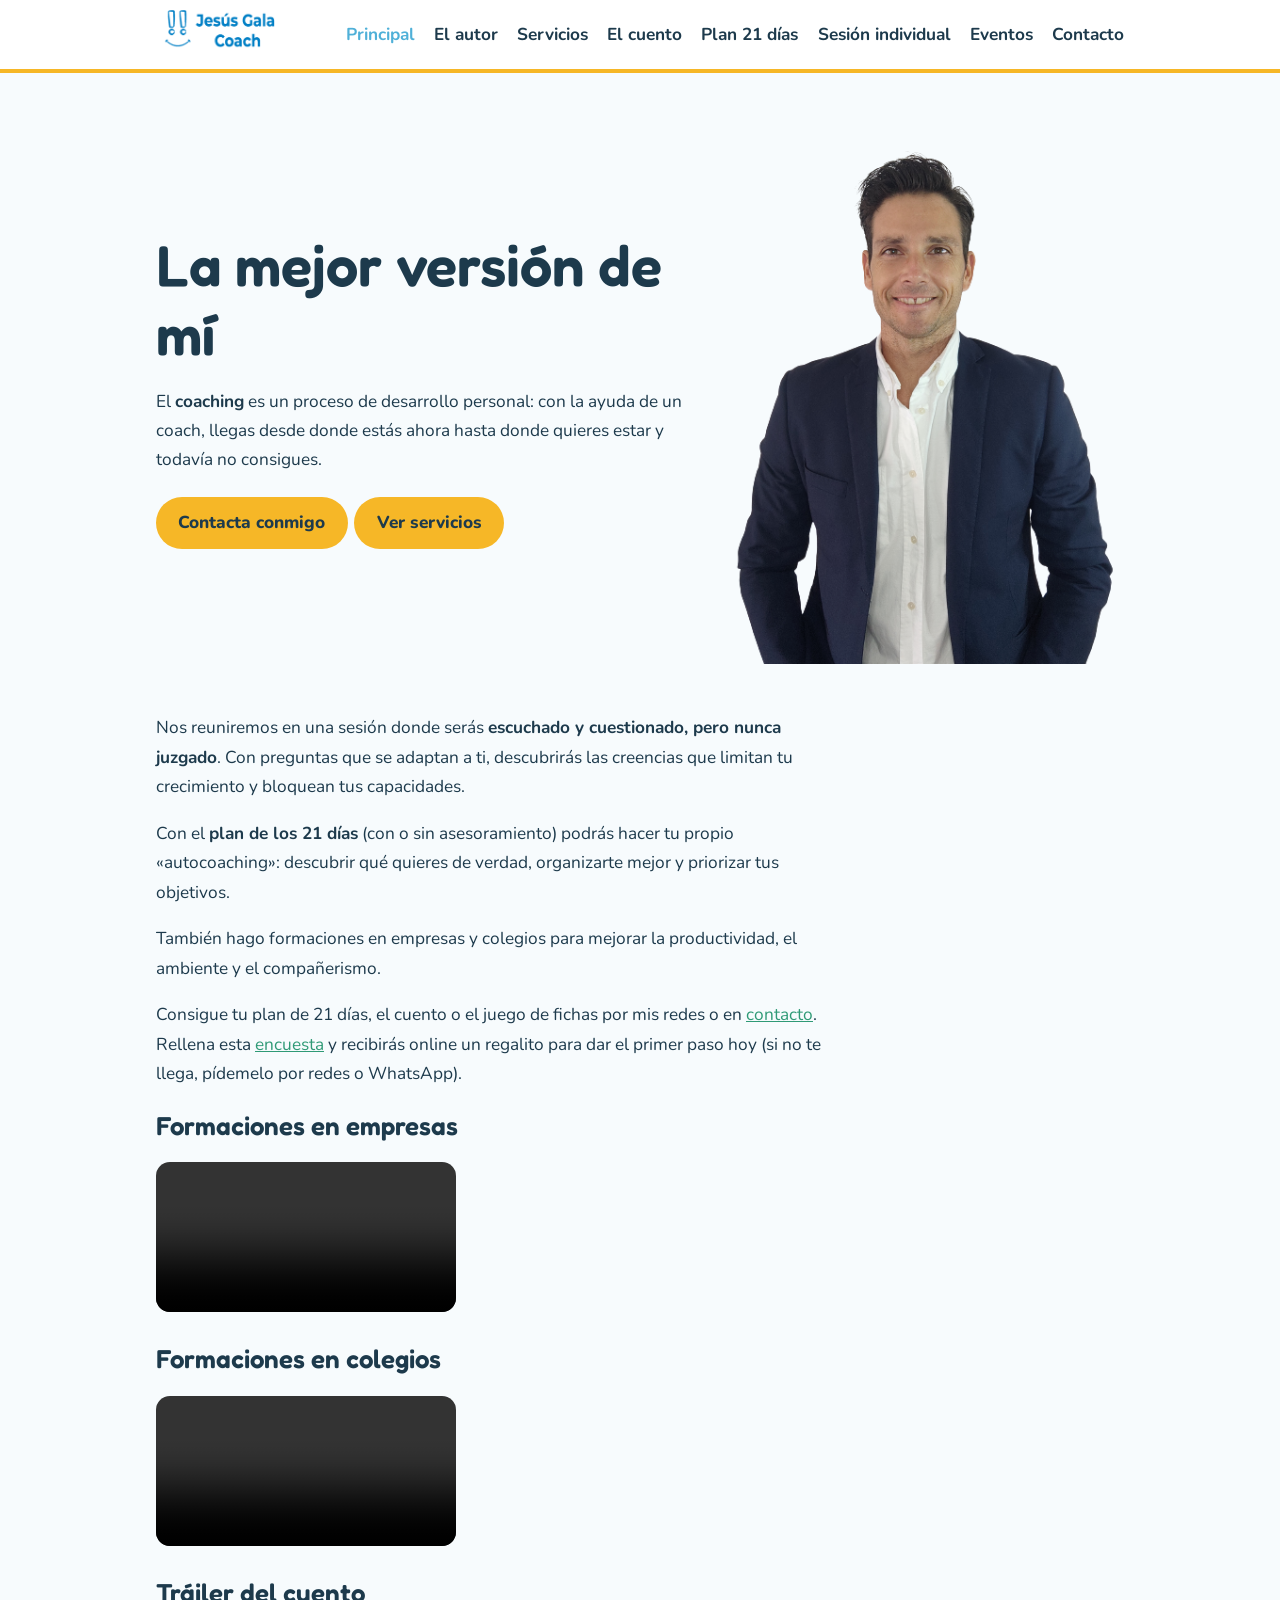
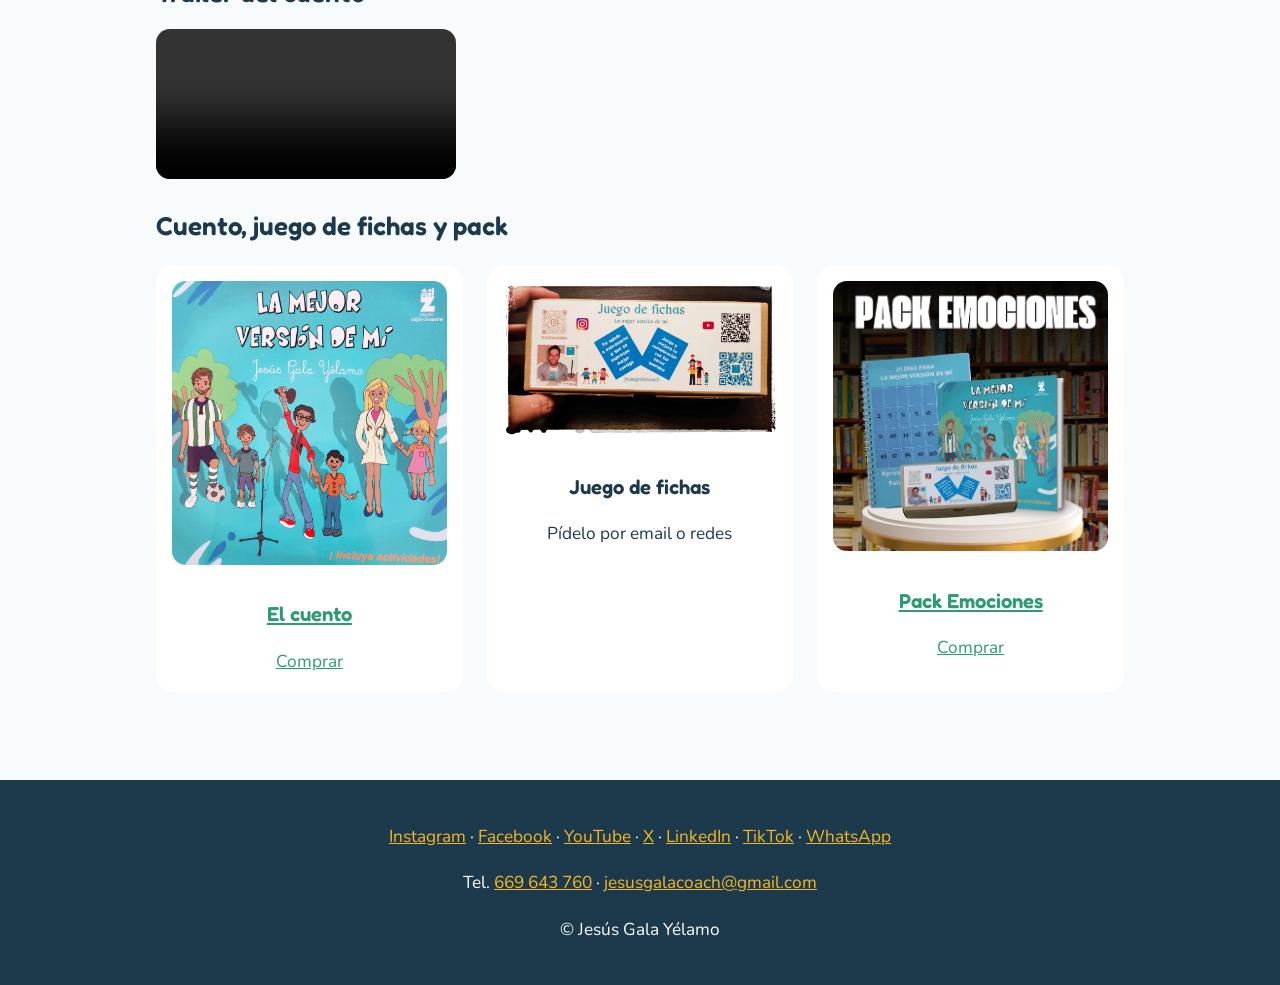
==== index.html @ 742a9ef3 "Add files via upload" ====
<!doctype html><html lang="es"><head><meta charset="utf-8"><meta name="viewport" content="width=device-width,initial-scale=1">
<title>La mejor versión de mí – Jesús Gala Coach</title><meta name="description" content="Coaching de inteligencia emocional: sesiones individuales, plan de 21 días, cuento y formaciones en colegios y empresas.">
<meta property="og:title" content="La mejor versión de mí – Jesús Gala Coach"><meta property="og:description" content="Coaching de inteligencia emocional: sesiones individuales, plan de 21 días, cuento y formaciones en colegios y empresas."><meta property="og:image" content="assets/logo.png">
<link rel="icon" href="assets/favicon.jpg"><link rel="preconnect" href="https://fonts.googleapis.com"><link rel="preconnect" href="https://fonts.gstatic.com" crossorigin>
<link href="https://fonts.googleapis.com/css2?family=Fredoka:wght@500;600&family=Nunito:wght@400;800&display=swap" rel="stylesheet">
<link rel="stylesheet" href="style.css"></head><body><header><nav><a href="index.html"><img src="assets/logo.png" alt="Jesús Gala Coach"></a><span class="sp"></span><a href="index.html" class=on>Principal</a><a href="el-autor.html">El autor</a><a href="servicios.html">Servicios</a><a href="cuento.html">El cuento</a><a href="plan-21-dias.html">Plan 21 días</a><a href="sesion-individual.html">Sesión individual</a><a href="eventos.html">Eventos</a><a href="contacto.html">Contacto</a></nav></header>
<main>
<section class="hero"><div><h1>La mejor versión de mí</h1>
<p>El <strong>coaching</strong> es un proceso de desarrollo personal: con la ayuda de un coach, llegas desde donde estás ahora hasta donde quieres estar y todavía no consigues.</p>
<a class="btn" href="contacto.html">Contacta conmigo</a><a class="btn" href="servicios.html">Ver servicios</a></div>
<img src="assets/jesus.png" alt="Jesús Gala, coach de inteligencia emocional"></section>
<div class="txt"><p>Nos reuniremos en una sesión donde serás <strong>escuchado y cuestionado, pero nunca juzgado</strong>. Con preguntas que se adaptan a ti, descubrirás las creencias que limitan tu crecimiento y bloquean tus capacidades.</p>
<p>Con el <strong>plan de los 21 días</strong> (con o sin asesoramiento) podrás hacer tu propio «autocoaching»: descubrir qué quieres de verdad, organizarte mejor y priorizar tus objetivos.</p>
<p>También hago formaciones en empresas y colegios para mejorar la productividad, el ambiente y el compañerismo.</p>
<p>Consigue tu plan de 21 días, el cuento o el juego de fichas por mis redes o en <a href="contacto.html">contacto</a>. Rellena esta <a href="https://forms.gle/zeGi6vRoLPfdXMv5A">encuesta</a> y recibirás online un regalito para dar el primer paso hoy (si no te llega, pídemelo por redes o WhatsApp).</p></div>
<h2>Formaciones en empresas</h2><video controls preload="none" src="assets/video/empresas.mp4"></video>
<h2>Formaciones en colegios</h2><video controls preload="none" src="assets/video/colegios.mp4"></video>
<h2>Tráiler del cuento</h2><video controls preload="none" src="assets/video/trailer-cuento.mp4"></video><h2>Cuento, juego de fichas y pack</h2><div class="grid">
<a class="card" href="https://www.libroscajondesastre.es/producto/la-mejor-version-de-mi/"><img src="assets/cuento.jpg" alt="Portada del cuento La mejor versión de mí" loading="lazy"><h3>El cuento</h3>Comprar</a>
<div class="card"><img src="assets/fichas.jpg" alt="Juego de fichas" loading="lazy"><h3>Juego de fichas</h3>Pídelo por email o redes</div>
<a class="card" href="https://www.libroscajondesastre.es/producto/pack-la-mejor-version-de-mi-juego-fichas-plan-21-dias/"><img src="assets/pack.jpg" alt="Pack Emociones" loading="lazy"><h3>Pack Emociones</h3>Comprar</a></div></main><footer><p><a href="https://www.instagram.com/jesusgalacoach/" rel="noopener">Instagram</a> · <a href="https://www.facebook.com/jesus.galayelamo/" rel="noopener">Facebook</a> · <a href="https://www.youtube.com/@jesusgalayelamo9721" rel="noopener">YouTube</a> · <a href="https://x.com/jesusgalayelamo" rel="noopener">X</a> · <a href="https://www.linkedin.com/in/jesus-gala-yelamo-644b168b/" rel="noopener">LinkedIn</a> · <a href="https://www.tiktok.com/@jesusgalacoach" rel="noopener">TikTok</a> · <a href="https://wa.me/34669643760" rel="noopener">WhatsApp</a></p><p>Tel. <a href="tel:+34669643760">669 643 760</a> · <a href="mailto:jesusgalacoach@gmail.com">jesusgalacoach@gmail.com</a></p><p>© Jesús Gala Yélamo</p></footer></body></html>
---- style.css ----
:root{--ink:#1d3a4c;--sky:#4fb0d8;--sun:#f6b727;--leaf:#2f9a76;--bg:#f7fbfd;--w:#fff}
@media(prefers-color-scheme:dark){:root{--ink:#e6f1f6;--bg:#0f1e27;--w:#17303d}}
*{box-sizing:border-box}body{margin:0;font:1.08rem/1.7 Nunito,system-ui,sans-serif;color:var(--ink);background:var(--bg)}
h1,h2,h3{font-family:Fredoka,system-ui,sans-serif;line-height:1.2;font-weight:600}
a{color:var(--leaf)}img,video{max-width:100%;height:auto;border-radius:14px}
header{background:var(--w);border-bottom:4px solid var(--sun);position:sticky;top:0;z-index:5}
nav{display:flex;flex-wrap:wrap;gap:.3rem 1.2rem;align-items:center;max-width:1000px;margin:auto;padding:.6rem 1rem}
nav img{height:40px;border-radius:0}nav a{text-decoration:none;color:var(--ink);font-weight:700}
nav a.on,nav a:hover{color:var(--sky)}nav .sp{flex:1}
main{max-width:1000px;margin:auto;padding:1rem}.txt{max-width:68ch}
.hero{display:grid;grid-template-columns:1.3fr 1fr;gap:2rem;align-items:center;padding:2rem 0}
.hero h1{font-size:clamp(2.2rem,6vw,3.6rem);margin:0 0 1rem}
.btn{display:inline-block;background:var(--sun);color:#1d3a4c;padding:.7rem 1.4rem;border-radius:99px;font-weight:800;text-decoration:none;margin:.3rem .4rem .3rem 0}
.btn:focus-visible,a:focus-visible{outline:3px solid var(--sky);outline-offset:3px}
.grid{display:grid;grid-template-columns:repeat(auto-fit,minmax(240px,1fr));gap:1.5rem;margin:1.5rem 0}
.card{background:var(--w);border-radius:18px;padding:1rem;text-align:center}.card img{margin-bottom:.5rem}
.two{display:grid;grid-template-columns:1fr 1fr;gap:2rem;align-items:center}
footer{background:var(--ink);color:#fff;text-align:center;padding:1.5rem 1rem;margin-top:3rem}footer a{color:var(--sun)}
@media(max-width:700px){.hero,.two{grid-template-columns:1fr}}
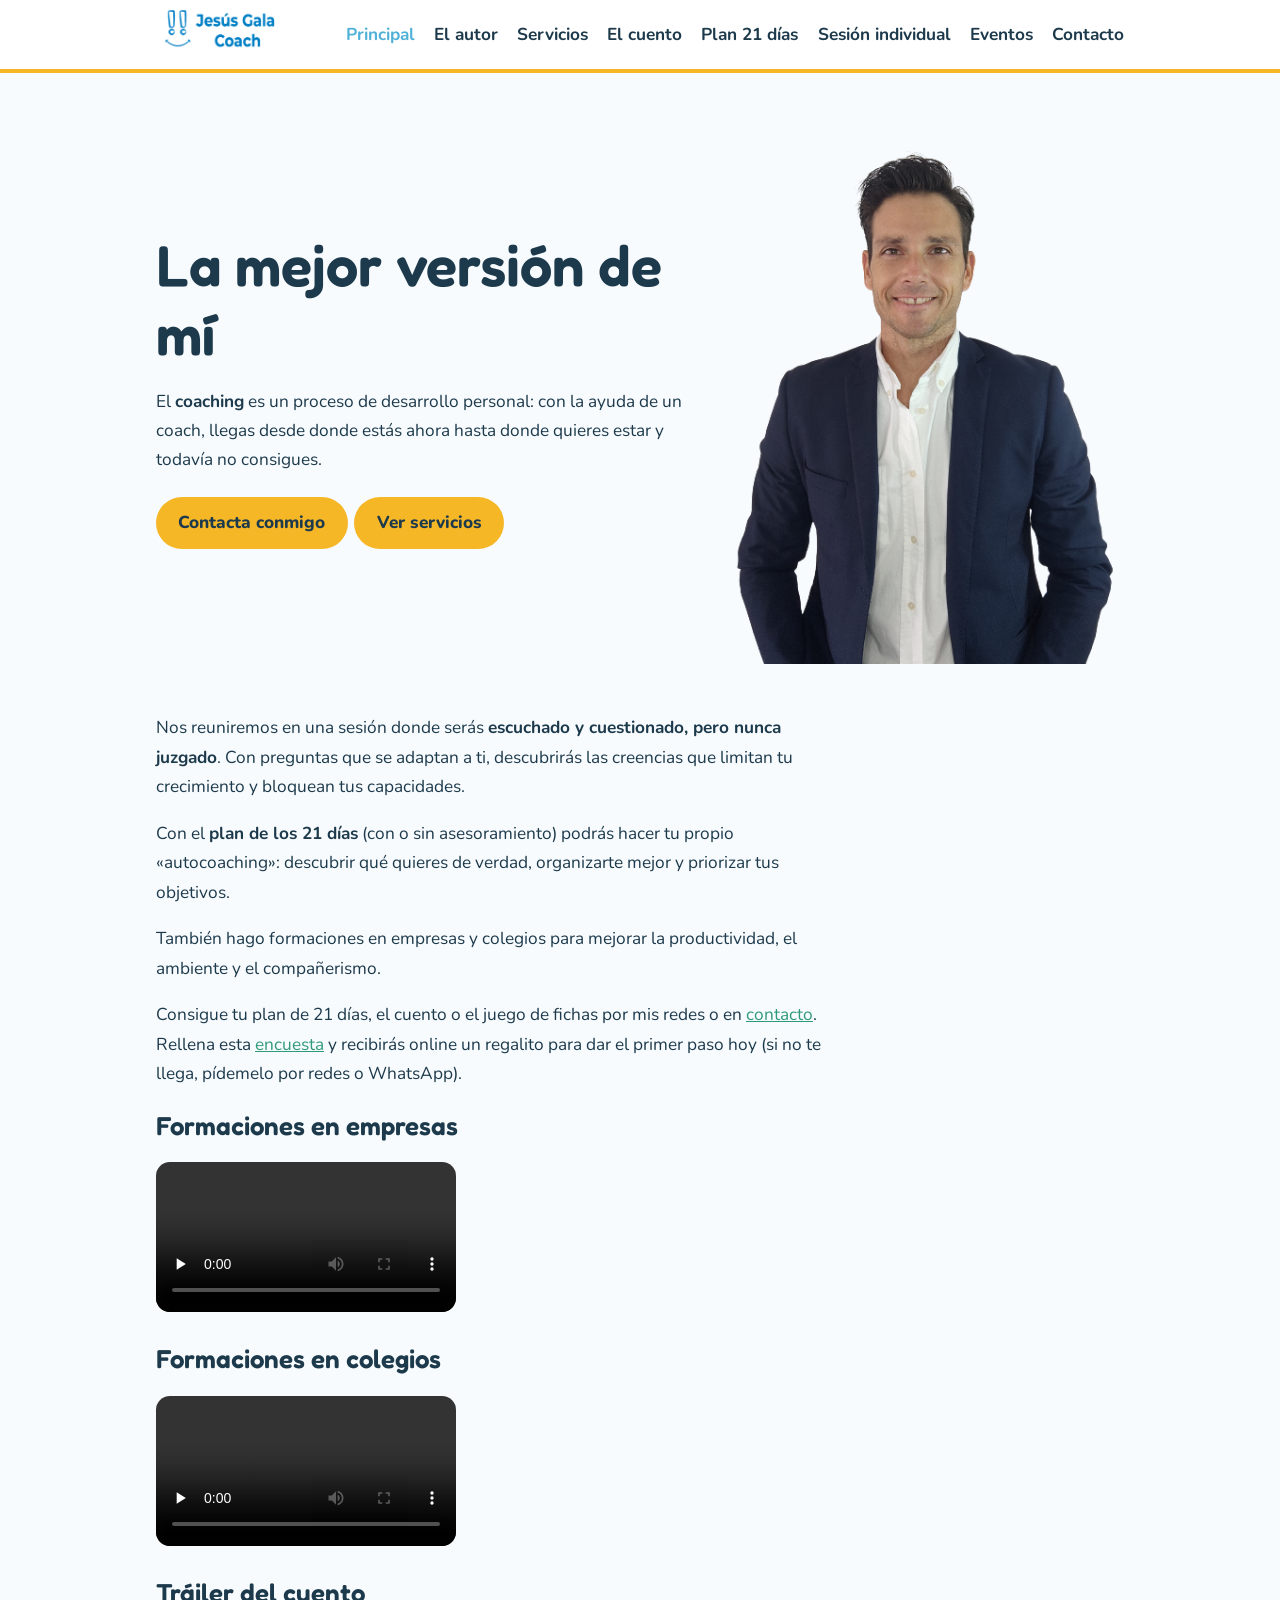
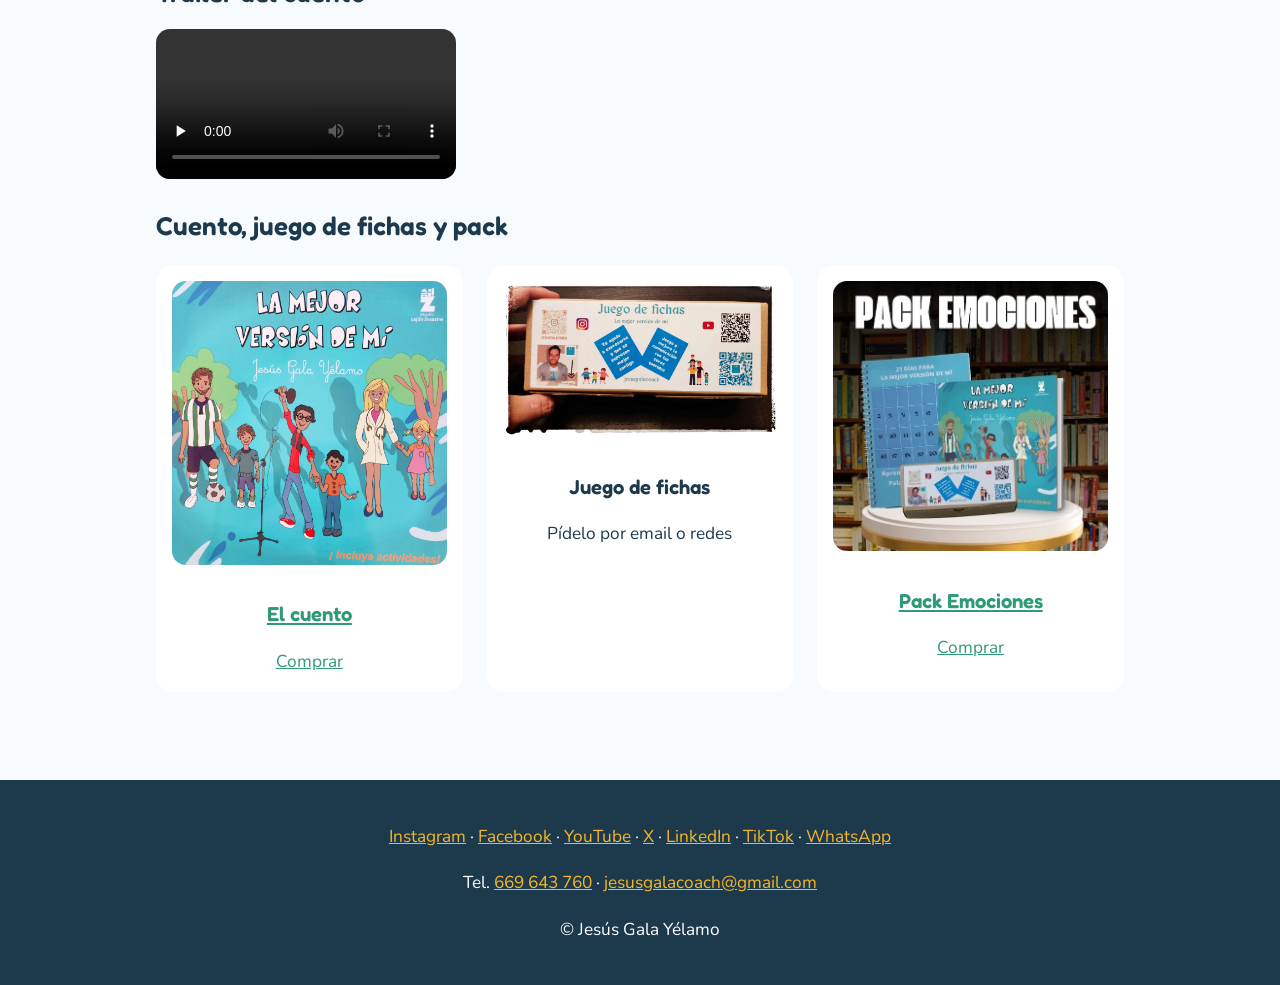
==== commit 9ee7d36f: "Add files via upload" ====
--- a/index.html
+++ b/index.html
@@ -3,7 +3,7 @@
 <meta property="og:title" content="La mejor versión de mí – Jesús Gala Coach"><meta property="og:description" content="Coaching de inteligencia emocional: sesiones individuales, plan de 21 días, cuento y formaciones en colegios y empresas."><meta property="og:image" content="assets/logo.png">
 <link rel="icon" href="assets/favicon.jpg"><link rel="preconnect" href="https://fonts.googleapis.com"><link rel="preconnect" href="https://fonts.gstatic.com" crossorigin>
 <link href="https://fonts.googleapis.com/css2?family=Fredoka:wght@500;600&family=Nunito:wght@400;800&display=swap" rel="stylesheet">
-<link rel="stylesheet" href="style.css"></head><body><header><nav><a href="index.html"><img src="assets/logo.png" alt="Jesús Gala Coach"></a><span class="sp"></span><a href="index.html" class=on>Principal</a><a href="el-autor.html">El autor</a><a href="servicios.html">Servicios</a><a href="cuento.html">El cuento</a><a href="plan-21-dias.html">Plan 21 días</a><a href="sesion-individual.html">Sesión individual</a><a href="eventos.html">Eventos</a><a href="contacto.html">Contacto</a></nav></header>
+<link rel="stylesheet" href="style.css"></head><body><header><nav><a href="index.html"><img src="assets/logo.png" alt="Jesús Gala Coach"></a><button class="bm" aria-label="Abrir menú" aria-expanded="false" aria-controls="m">☰</button><div class="links" id="m"><a href="index.html" class=on>Principal</a><a href="el-autor.html">El autor</a><a href="servicios.html">Servicios</a><a href="cuento.html">El cuento</a><a href="plan-21-dias.html">Plan 21 días</a><a href="sesion-individual.html">Sesión individual</a><a href="eventos.html">Eventos</a><a href="contacto.html">Contacto</a></div></nav></header>
 <main>
 <section class="hero"><div><h1>La mejor versión de mí</h1>
 <p>El <strong>coaching</strong> es un proceso de desarrollo personal: con la ayuda de un coach, llegas desde donde estás ahora hasta donde quieres estar y todavía no consigues.</p>
@@ -18,4 +18,4 @@
 <h2>Tráiler del cuento</h2><video controls preload="none" src="assets/video/trailer-cuento.mp4"></video><h2>Cuento, juego de fichas y pack</h2><div class="grid">
 <a class="card" href="https://www.libroscajondesastre.es/producto/la-mejor-version-de-mi/"><img src="assets/cuento.jpg" alt="Portada del cuento La mejor versión de mí" loading="lazy"><h3>El cuento</h3>Comprar</a>
 <div class="card"><img src="assets/fichas.jpg" alt="Juego de fichas" loading="lazy"><h3>Juego de fichas</h3>Pídelo por email o redes</div>
-<a class="card" href="https://www.libroscajondesastre.es/producto/pack-la-mejor-version-de-mi-juego-fichas-plan-21-dias/"><img src="assets/pack.jpg" alt="Pack Emociones" loading="lazy"><h3>Pack Emociones</h3>Comprar</a></div></main><footer><p><a href="https://www.instagram.com/jesusgalacoach/" rel="noopener">Instagram</a> · <a href="https://www.facebook.com/jesus.galayelamo/" rel="noopener">Facebook</a> · <a href="https://www.youtube.com/@jesusgalayelamo9721" rel="noopener">YouTube</a> · <a href="https://x.com/jesusgalayelamo" rel="noopener">X</a> · <a href="https://www.linkedin.com/in/jesus-gala-yelamo-644b168b/" rel="noopener">LinkedIn</a> · <a href="https://www.tiktok.com/@jesusgalacoach" rel="noopener">TikTok</a> · <a href="https://wa.me/34669643760" rel="noopener">WhatsApp</a></p><p>Tel. <a href="tel:+34669643760">669 643 760</a> · <a href="mailto:jesusgalacoach@gmail.com">jesusgalacoach@gmail.com</a></p><p>© Jesús Gala Yélamo</p></footer></body></html>+<a class="card" href="https://www.libroscajondesastre.es/producto/pack-la-mejor-version-de-mi-juego-fichas-plan-21-dias/"><img src="assets/pack.jpg" alt="Pack Emociones" loading="lazy"><h3>Pack Emociones</h3>Comprar</a></div></main><footer><p><a href="https://www.instagram.com/jesusgalacoach/" rel="noopener">Instagram</a> · <a href="https://www.facebook.com/jesus.galayelamo/" rel="noopener">Facebook</a> · <a href="https://www.youtube.com/@jesusgalayelamo9721" rel="noopener">YouTube</a> · <a href="https://x.com/jesusgalayelamo" rel="noopener">X</a> · <a href="https://www.linkedin.com/in/jesus-gala-yelamo-644b168b/" rel="noopener">LinkedIn</a> · <a href="https://www.tiktok.com/@jesusgalacoach" rel="noopener">TikTok</a> · <a href="https://wa.me/34669643760" rel="noopener">WhatsApp</a></p><p>Tel. <a href="tel:+34669643760">669 643 760</a> · <a href="mailto:jesusgalacoach@gmail.com">jesusgalacoach@gmail.com</a></p><p>© Jesús Gala Yélamo</p></footer><script>var b=document.querySelector(".bm"),m=document.getElementById("m");b.addEventListener("click",function(){var o=m.classList.toggle("open");b.setAttribute("aria-expanded",o);b.textContent=o?"✕":"☰";b.setAttribute("aria-label",o?"Cerrar menú":"Abrir menú")})</script></body></html>
--- a/style.css
+++ b/style.css
@@ -6,7 +6,9 @@
 header{background:var(--w);border-bottom:4px solid var(--sun);position:sticky;top:0;z-index:5}
 nav{display:flex;flex-wrap:wrap;gap:.3rem 1.2rem;align-items:center;max-width:1000px;margin:auto;padding:.6rem 1rem}
 nav img{height:40px;border-radius:0}nav a{text-decoration:none;color:var(--ink);font-weight:700}
-nav a.on,nav a:hover{color:var(--sky)}nav .sp{flex:1}
+nav a.on,nav a:hover{color:var(--sky)}.links{display:flex;flex-wrap:wrap;gap:.3rem 1.2rem;margin-left:auto}
+.bm{display:none;margin-left:auto;background:none;border:2px solid var(--ink);color:var(--ink);border-radius:10px;font-size:1.5rem;line-height:1;padding:.2rem .6rem;cursor:pointer}
+.bm:focus-visible{outline:3px solid var(--sky);outline-offset:3px}
 main{max-width:1000px;margin:auto;padding:1rem}.txt{max-width:68ch}
 .hero{display:grid;grid-template-columns:1.3fr 1fr;gap:2rem;align-items:center;padding:2rem 0}
 .hero h1{font-size:clamp(2.2rem,6vw,3.6rem);margin:0 0 1rem}
@@ -16,4 +18,4 @@
 .card{background:var(--w);border-radius:18px;padding:1rem;text-align:center}.card img{margin-bottom:.5rem}
 .two{display:grid;grid-template-columns:1fr 1fr;gap:2rem;align-items:center}
 footer{background:var(--ink);color:#fff;text-align:center;padding:1.5rem 1rem;margin-top:3rem}footer a{color:var(--sun)}
-@media(max-width:700px){.hero,.two{grid-template-columns:1fr}}+@media(max-width:700px){.hero,.two{grid-template-columns:1fr}.bm{display:block}.links{display:none;flex-direction:column;width:100%;margin:0;padding:.5rem 0;gap:0}.links.open{display:flex}.links a{padding:.7rem .3rem;border-top:1px solid rgba(127,127,127,.25)}}
